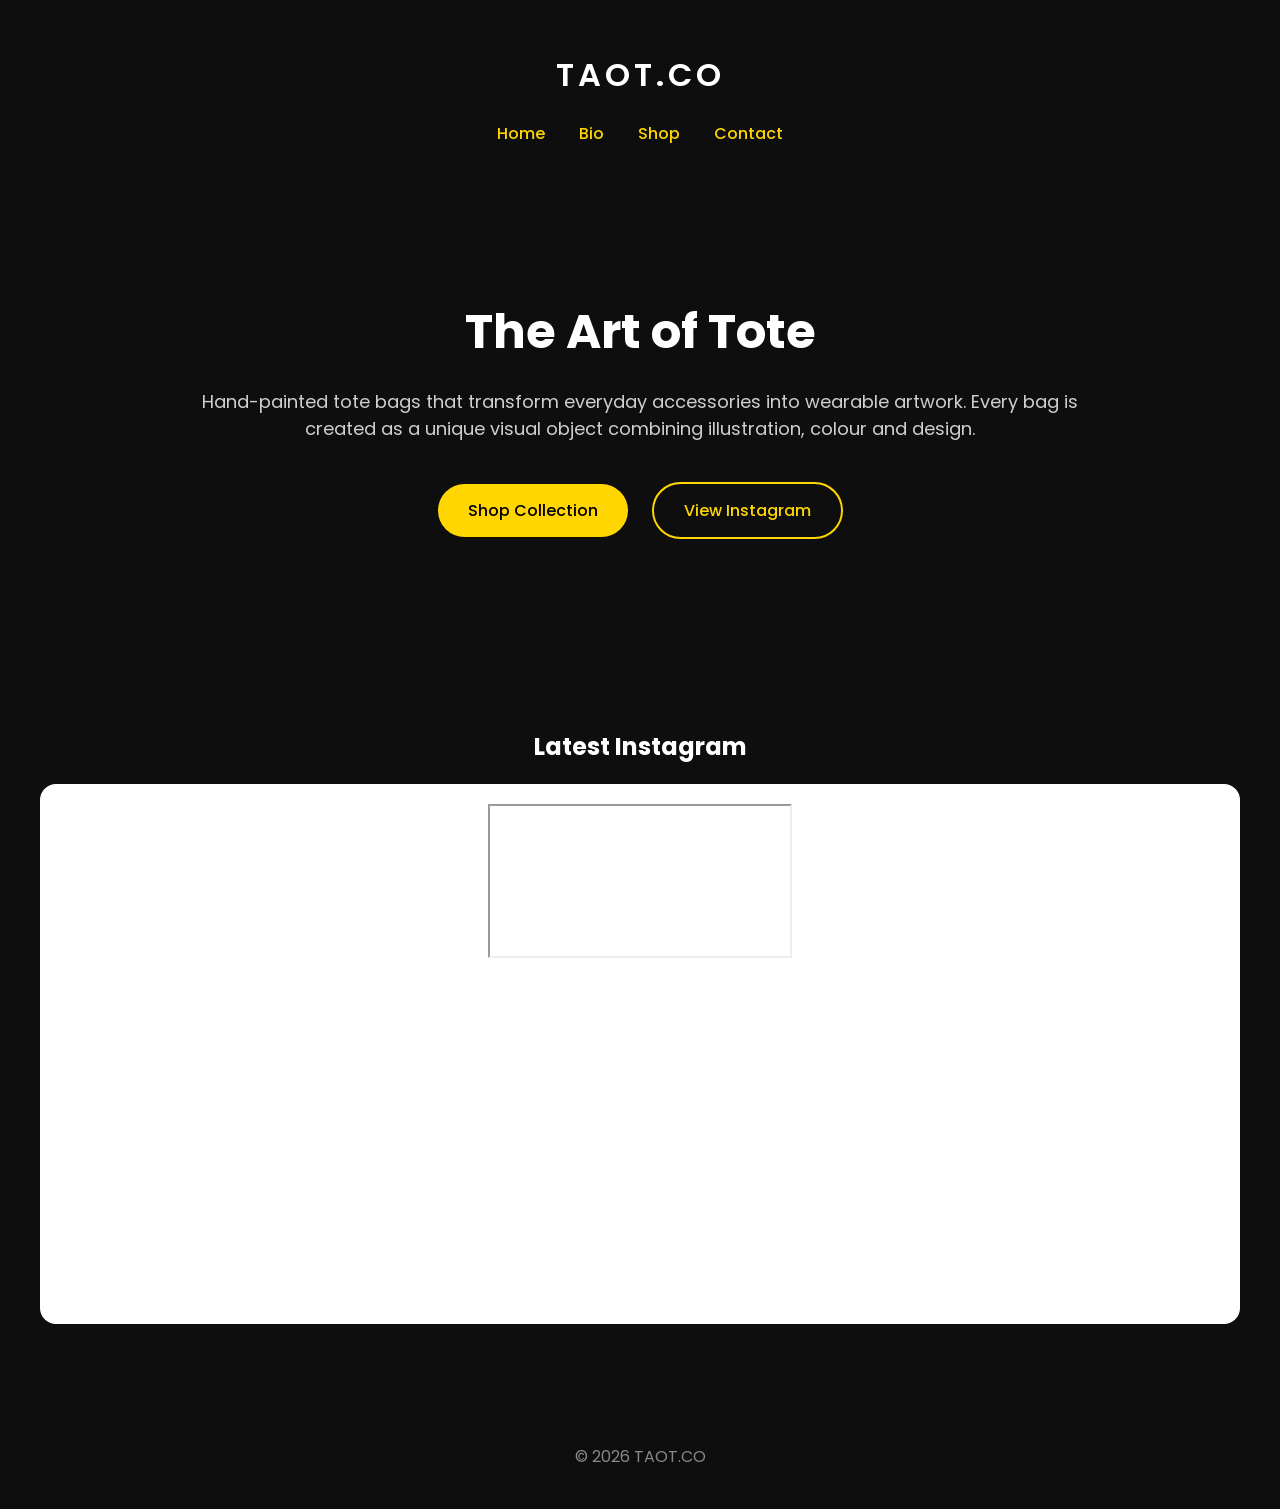
==== index.html @ 46427eec "Update index.html" ====
<!DOCTYPE html>
<html lang="en">
<head>

<meta charset="UTF-8">
<meta name="viewport" content="width=device-width, initial-scale=1.0">

<title>TAOT.CO</title>

<link rel="stylesheet" href="style.css">
<link href="https://fonts.googleapis.com/css2?family=Poppins:wght@300;400;600;700&display=swap" rel="stylesheet">

</head>

<body>

<header>

<h1>TAOT.CO</h1>

<nav>
<a href="index.html">Home</a>
<a href="bio.html">Bio</a>
<a href="shop.html">Shop</a>
<a href="contact.html">Contact</a>
</nav>

</header>


<section class="hero">

<h2>The Art of Tote</h2>

<p>
Hand-painted tote bags that transform everyday accessories into wearable artwork.
Every bag is created as a unique visual object combining illustration, colour and design.
</p>

<div class="buttons">

<a class="btn btn-primary" href="shop.html">
Shop Collection
</a>

<a class="btn btn-outline" href="https://instagram.com/taot.co" target="_blank">
View Instagram
</a>

</div>

</section>


<section class="instagram">

<h2>Latest Instagram</h2>

<div class="instagram-feed">

<iframe
src="https://emb.fouita.com/widget/0x3f96d3/ftmhnno5r"
title="Masonry Instagram Feed">
</iframe>

</div>

</section>


<footer>

© 2026 TAOT.CO

</footer>

</body>
</html>
---- style.css ----
body{
margin:0;
font-family:'Poppins',sans-serif;
background:#0e0e0e;
color:white;
text-align:center;
}

header{
padding:30px 20px;
}

header h1{
letter-spacing:4px;
font-weight:600;
}

nav{
margin-top:10px;
}

nav a{
margin:0 15px;
text-decoration:none;
color:#ffd600;
font-weight:500;
}

.hero{
max-width:900px;
margin:auto;
padding:80px 20px;
}

.hero h2{
font-size:48px;
margin-bottom:20px;
}

.hero p{
font-size:18px;
color:#cfcfcf;
}

.buttons{
margin-top:30px;
}

.btn{
display:inline-block;
padding:14px 30px;
margin:10px;
border-radius:30px;
font-weight:500;
text-decoration:none;
}

.btn-primary{
background:#ffd600;
color:black;
}

.btn-outline{
border:2px solid #ffd600;
color:#ffd600;
}

.instagram{
max-width:1200px;
margin:auto;
padding:80px 20px;
}

.instagram-feed{
background:white;
padding:20px;
border-radius:16px;
min-height:500px;
}

footer{
padding:40px;
color:#888;
}
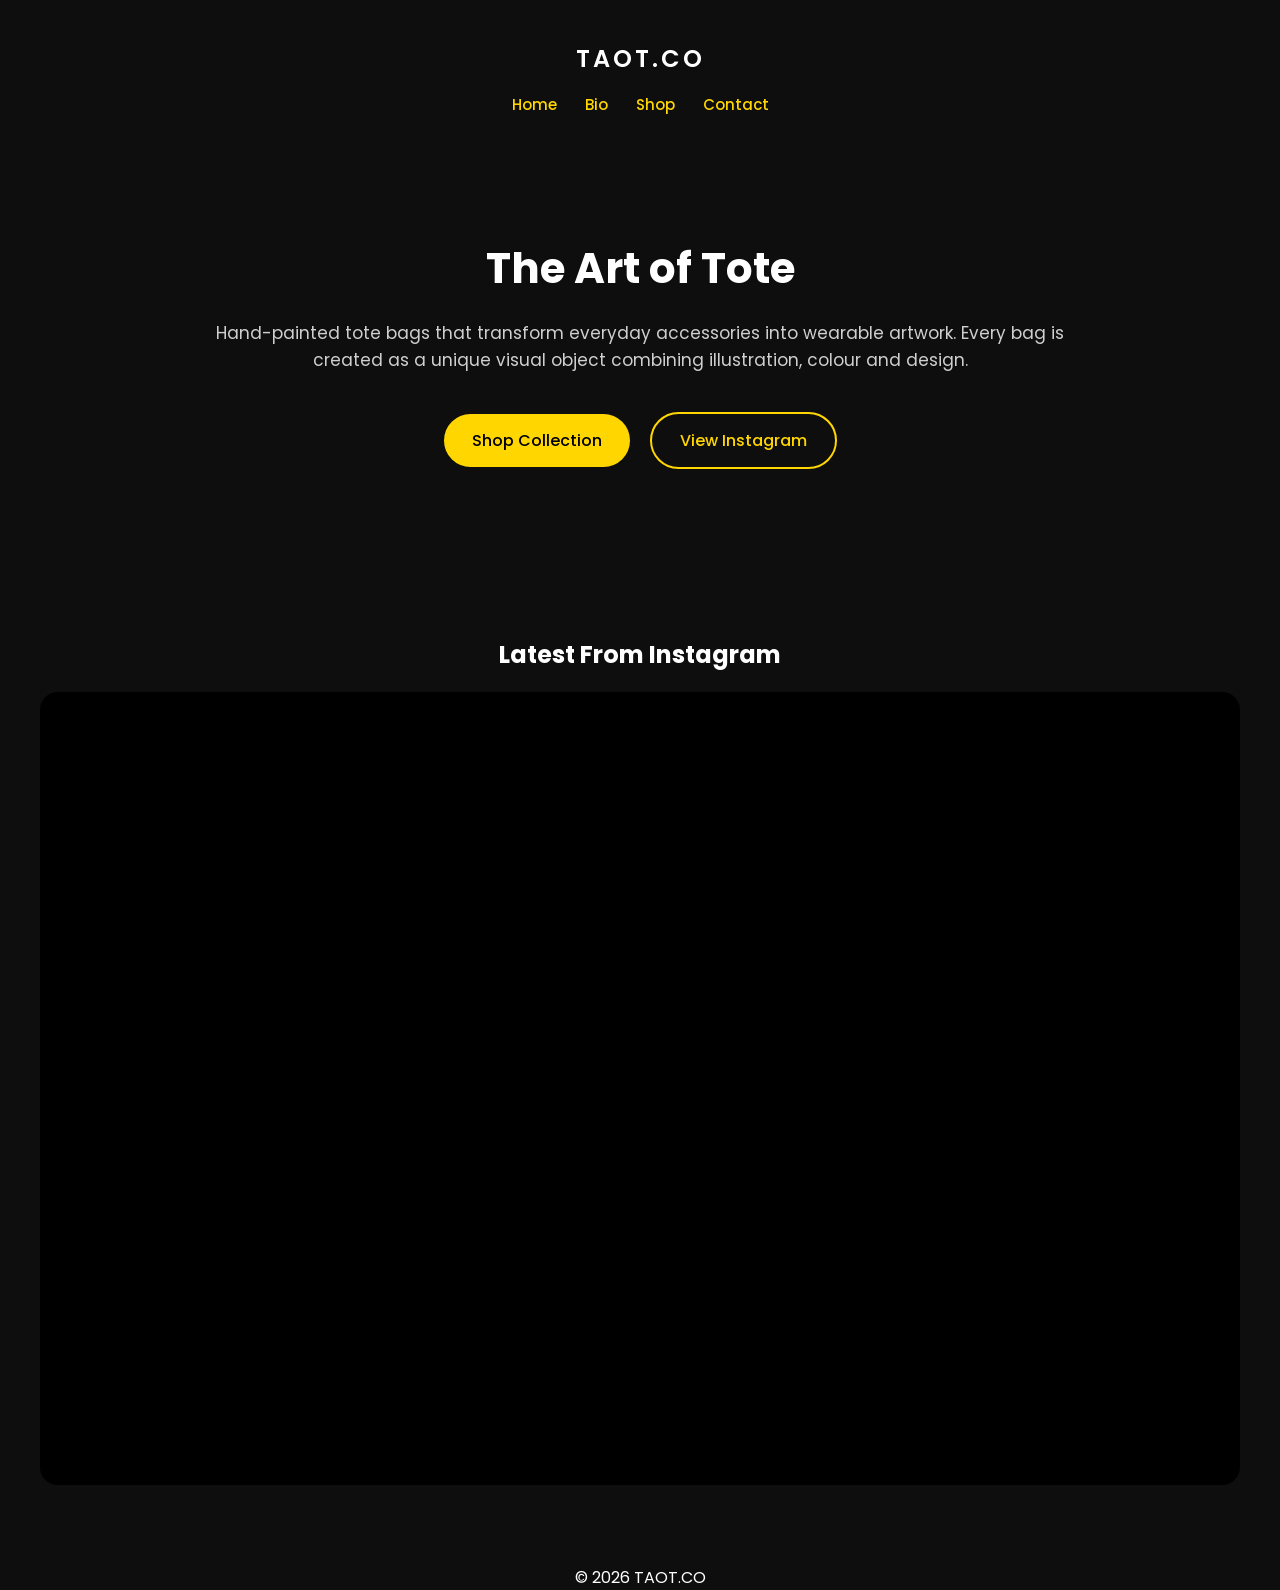
==== commit 50832dec: "Update index.html" ====
--- a/index.html
+++ b/index.html
@@ -54,7 +54,7 @@
 
 <section class="instagram">
 
-<h2>Latest Instagram</h2>
+<h2>Latest From Instagram</h2>
 
 <div class="instagram-feed">
 
--- a/style.css
+++ b/style.css
@@ -7,12 +7,13 @@
 }
 
 header{
-padding:30px 20px;
+padding:25px 15px;
 }
 
 header h1{
-letter-spacing:4px;
+letter-spacing:3px;
 font-weight:600;
+font-size:24px;
 }
 
 nav{
@@ -20,26 +21,28 @@
 }
 
 nav a{
-margin:0 15px;
+margin:0 12px;
 text-decoration:none;
 color:#ffd600;
 font-weight:500;
+font-size:15px;
 }
 
 .hero{
 max-width:900px;
 margin:auto;
-padding:80px 20px;
+padding:60px 20px;
 }
 
 .hero h2{
-font-size:48px;
+font-size:42px;
 margin-bottom:20px;
 }
 
 .hero p{
-font-size:18px;
+font-size:17px;
 color:#cfcfcf;
+line-height:1.6;
 }
 
 .buttons{
@@ -48,8 +51,8 @@
 
 .btn{
 display:inline-block;
-padding:14px 30px;
-margin:10px;
+padding:14px 28px;
+margin:8px;
 border-radius:30px;
 font-weight:500;
 text-decoration:none;
@@ -72,13 +75,34 @@
 }
 
 .instagram-feed{
-background:white;
-padding:20px;
-border-radius:16px;
-min-height:500px;
+background:#000000;
+padding:18px;
+border-radius:18px;
 }
 
-footer{
-padding:40px;
-color:#888;
+.instagram-feed iframe{
+width:100%;
+height:750px;
+border:0;
+border-radius:12px;
+background:#000;
 }
+
+/* Mobile */
+
+@media (max-width:768px){
+
+.instagram{
+padding:50px 15px;
+}
+
+.instagram-feed{
+padding:12px;
+border-radius:16px;
+}
+
+.instagram-feed iframe{
+height:900px;
+}
+
+}
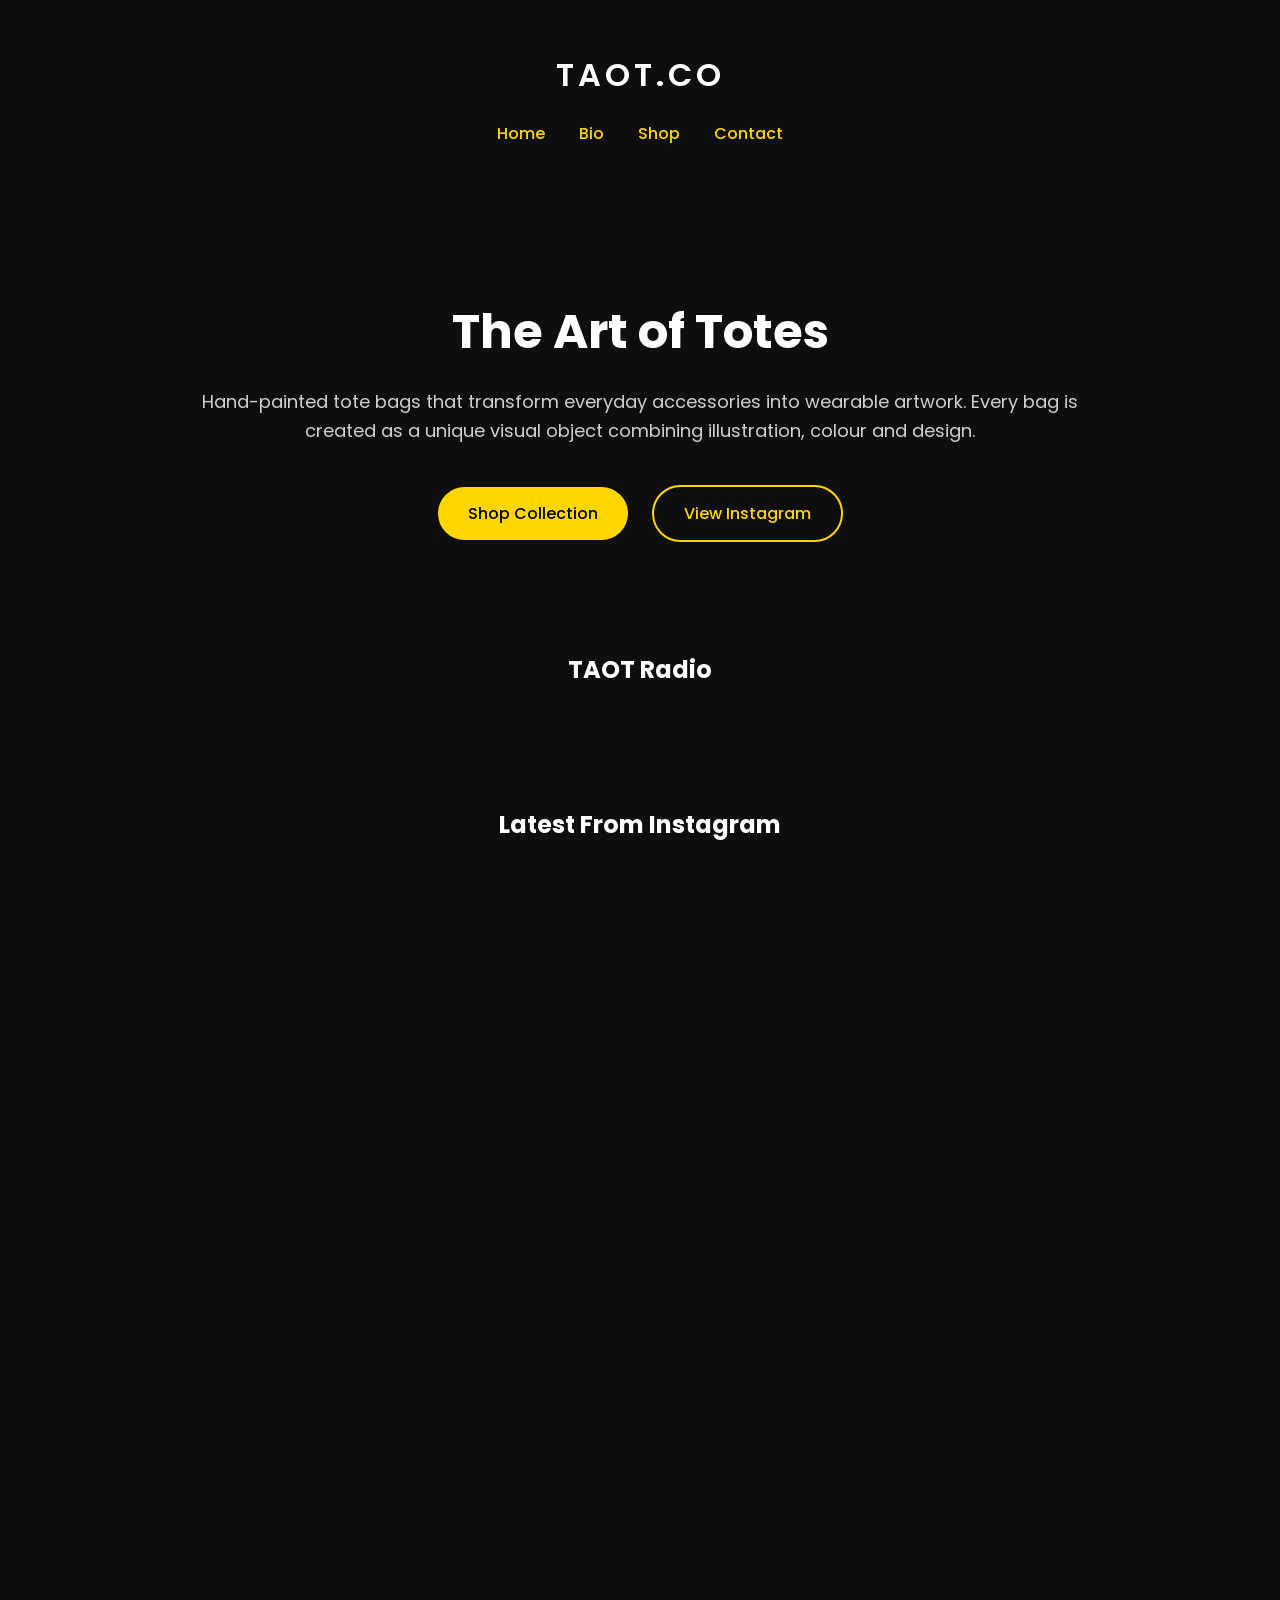
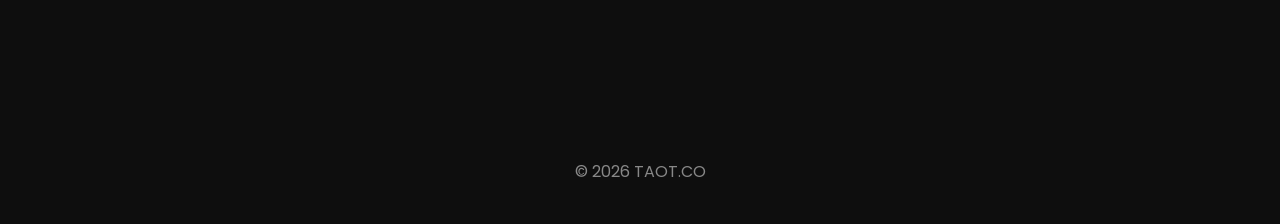
==== commit 27898259: "Update index.html" ====
--- a/index.html
+++ b/index.html
@@ -1,10 +1,9 @@
 <!DOCTYPE html>
 <html lang="en">
+
 <head>
-
 <meta charset="UTF-8">
 <meta name="viewport" content="width=device-width, initial-scale=1.0">
-
 <title>TAOT.CO</title>
 
 <link rel="stylesheet" href="style.css">
@@ -30,7 +29,7 @@
 
 <section class="hero">
 
-<h2>The Art of Tote</h2>
+<h2>The Art of Totes</h2>
 
 <p>
 Hand-painted tote bags that transform everyday accessories into wearable artwork.
@@ -48,6 +47,15 @@
 </a>
 
 </div>
+
+</section>
+
+
+<section class="music">
+
+<h2>TAOT Radio</h2>
+
+<div class="elfsight-app-75bece53-fb9c-4ee0-b0f0-0dcc334ee973" data-elfsight-app-lazy></div>
 
 </section>
 
@@ -74,5 +82,8 @@
 
 </footer>
 
+
+<script src="https://elfsightcdn.com/platform.js" async></script>
+
 </body>
 </html>
--- a/style.css
+++ b/style.css
@@ -1,3 +1,5 @@
+/* GLOBAL */
+
 body{
 margin:0;
 font-family:'Poppins',sans-serif;
@@ -7,13 +9,12 @@
 }
 
 header{
-padding:25px 15px;
+padding:30px 20px;
 }
 
 header h1{
-letter-spacing:3px;
+letter-spacing:4px;
 font-weight:600;
-font-size:24px;
 }
 
 nav{
@@ -21,26 +22,28 @@
 }
 
 nav a{
-margin:0 12px;
+margin:0 15px;
 text-decoration:none;
 color:#ffd600;
 font-weight:500;
-font-size:15px;
-}
+}
+
+
+/* HERO */
 
 .hero{
 max-width:900px;
 margin:auto;
-padding:60px 20px;
+padding:80px 20px;
 }
 
 .hero h2{
-font-size:42px;
+font-size:48px;
 margin-bottom:20px;
 }
 
 .hero p{
-font-size:17px;
+font-size:18px;
 color:#cfcfcf;
 line-height:1.6;
 }
@@ -51,8 +54,8 @@
 
 .btn{
 display:inline-block;
-padding:14px 28px;
-margin:8px;
+padding:14px 30px;
+margin:10px;
 border-radius:30px;
 font-weight:500;
 text-decoration:none;
@@ -68,6 +71,9 @@
 color:#ffd600;
 }
 
+
+/* INSTAGRAM */
+
 .instagram{
 max-width:1200px;
 margin:auto;
@@ -75,34 +81,141 @@
 }
 
 .instagram-feed{
-background:#000000;
-padding:18px;
-border-radius:18px;
+background:transparent;
+padding:10px;
 }
 
 .instagram-feed iframe{
 width:100%;
 height:750px;
 border:0;
-border-radius:12px;
-background:#000;
-}
-
-/* Mobile */
+}
+
+
+/* SHOP */
+
+.shop{
+max-width:1200px;
+margin:auto;
+padding:80px 20px;
+}
+
+.shop iframe{
+width:100%;
+height:900px;
+border:0;
+}
+
+
+/* BIO PAGE */
+
+.bio{
+max-width:850px;
+margin:auto;
+padding:100px 20px;
+line-height:1.8;
+}
+
+.bio h2{
+font-size:42px;
+margin-bottom:30px;
+}
+
+.bio h3{
+font-size:28px;
+margin-top:50px;
+margin-bottom:20px;
+}
+
+.bio p{
+font-size:18px;
+color:#d0d0d0;
+margin-bottom:28px;
+}
+
+.bio-links{
+margin-top:40px;
+}
+
+.bio-links a{
+display:inline-block;
+margin:10px;
+padding:12px 26px;
+border-radius:30px;
+border:2px solid #ffd600;
+color:#ffd600;
+text-decoration:none;
+}
+
+.bio-links a:hover{
+background:#ffd600;
+color:black;
+}
+
+
+/* CONTACT */
+
+.contact{
+max-width:700px;
+margin:auto;
+padding:100px 20px;
+}
+
+.contact h2{
+font-size:40px;
+margin-bottom:30px;
+}
+
+.contact-buttons{
+margin-top:30px;
+}
+
+.contact-buttons a{
+display:inline-block;
+margin:10px;
+padding:14px 30px;
+border-radius:30px;
+border:2px solid #ffd600;
+color:#ffd600;
+text-decoration:none;
+}
+
+.contact-buttons a:hover{
+background:#ffd600;
+color:black;
+}
+
+
+/* FOOTER */
+
+footer{
+padding:40px;
+color:#888;
+}
+
+
+/* MOBILE */
 
 @media (max-width:768px){
 
-.instagram{
-padding:50px 15px;
-}
-
-.instagram-feed{
-padding:12px;
-border-radius:16px;
+.hero h2{
+font-size:34px;
+}
+
+.hero p{
+font-size:16px;
 }
 
 .instagram-feed iframe{
 height:900px;
 }
 
-}
+.shop iframe{
+height:1100px;
+}
+
+nav a{
+margin:0 8px;
+}
+
+}
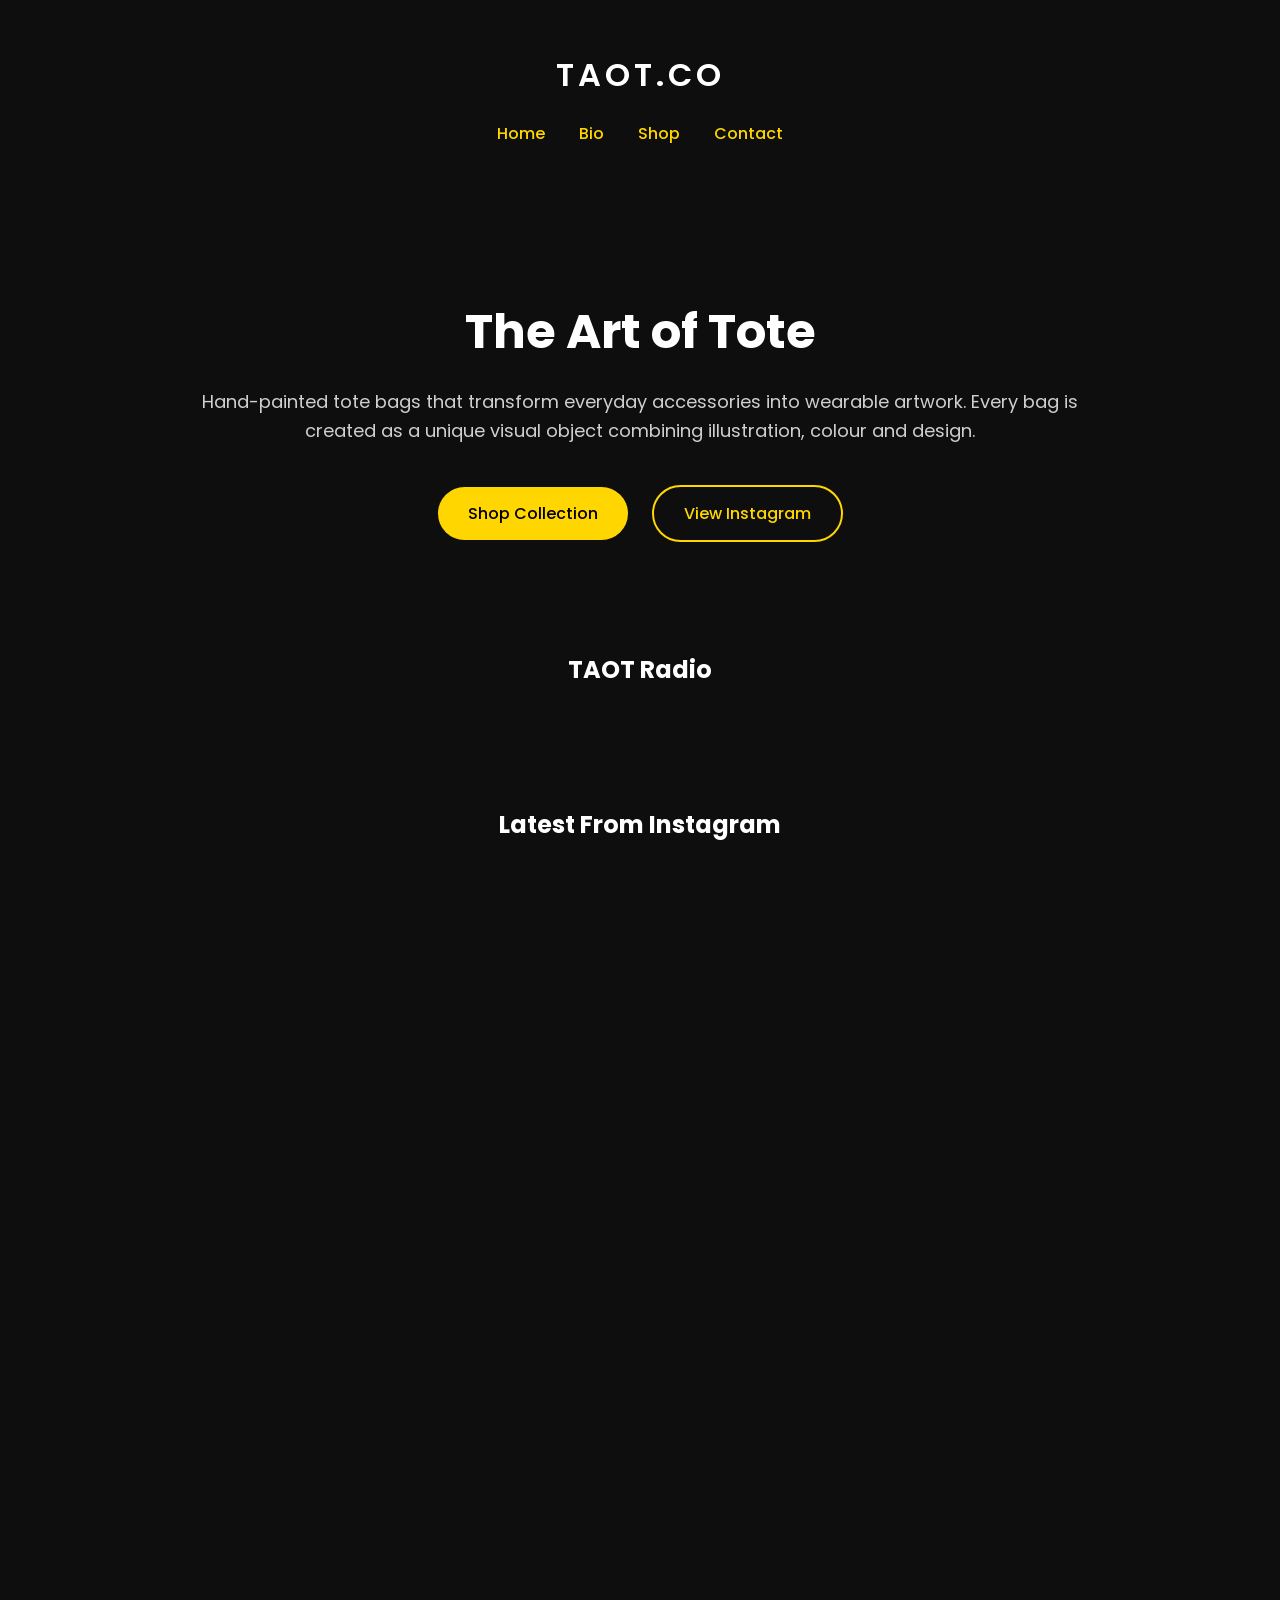
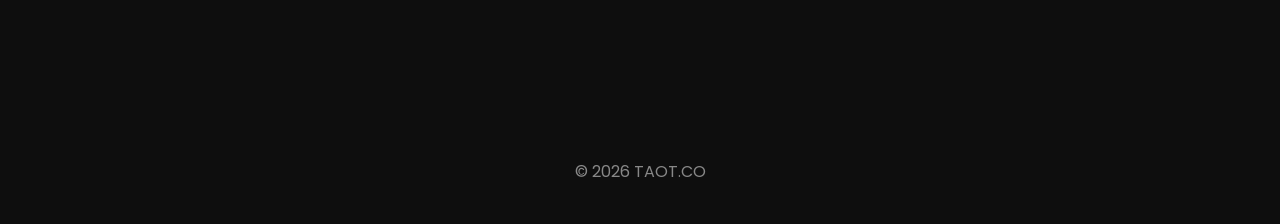
==== commit d0402786: "Update index.html" ====
--- a/index.html
+++ b/index.html
@@ -29,7 +29,7 @@
 
 <section class="hero">
 
-<h2>The Art of Totes</h2>
+<h2>The Art of Tote</h2>
 
 <p>
 Hand-painted tote bags that transform everyday accessories into wearable artwork.
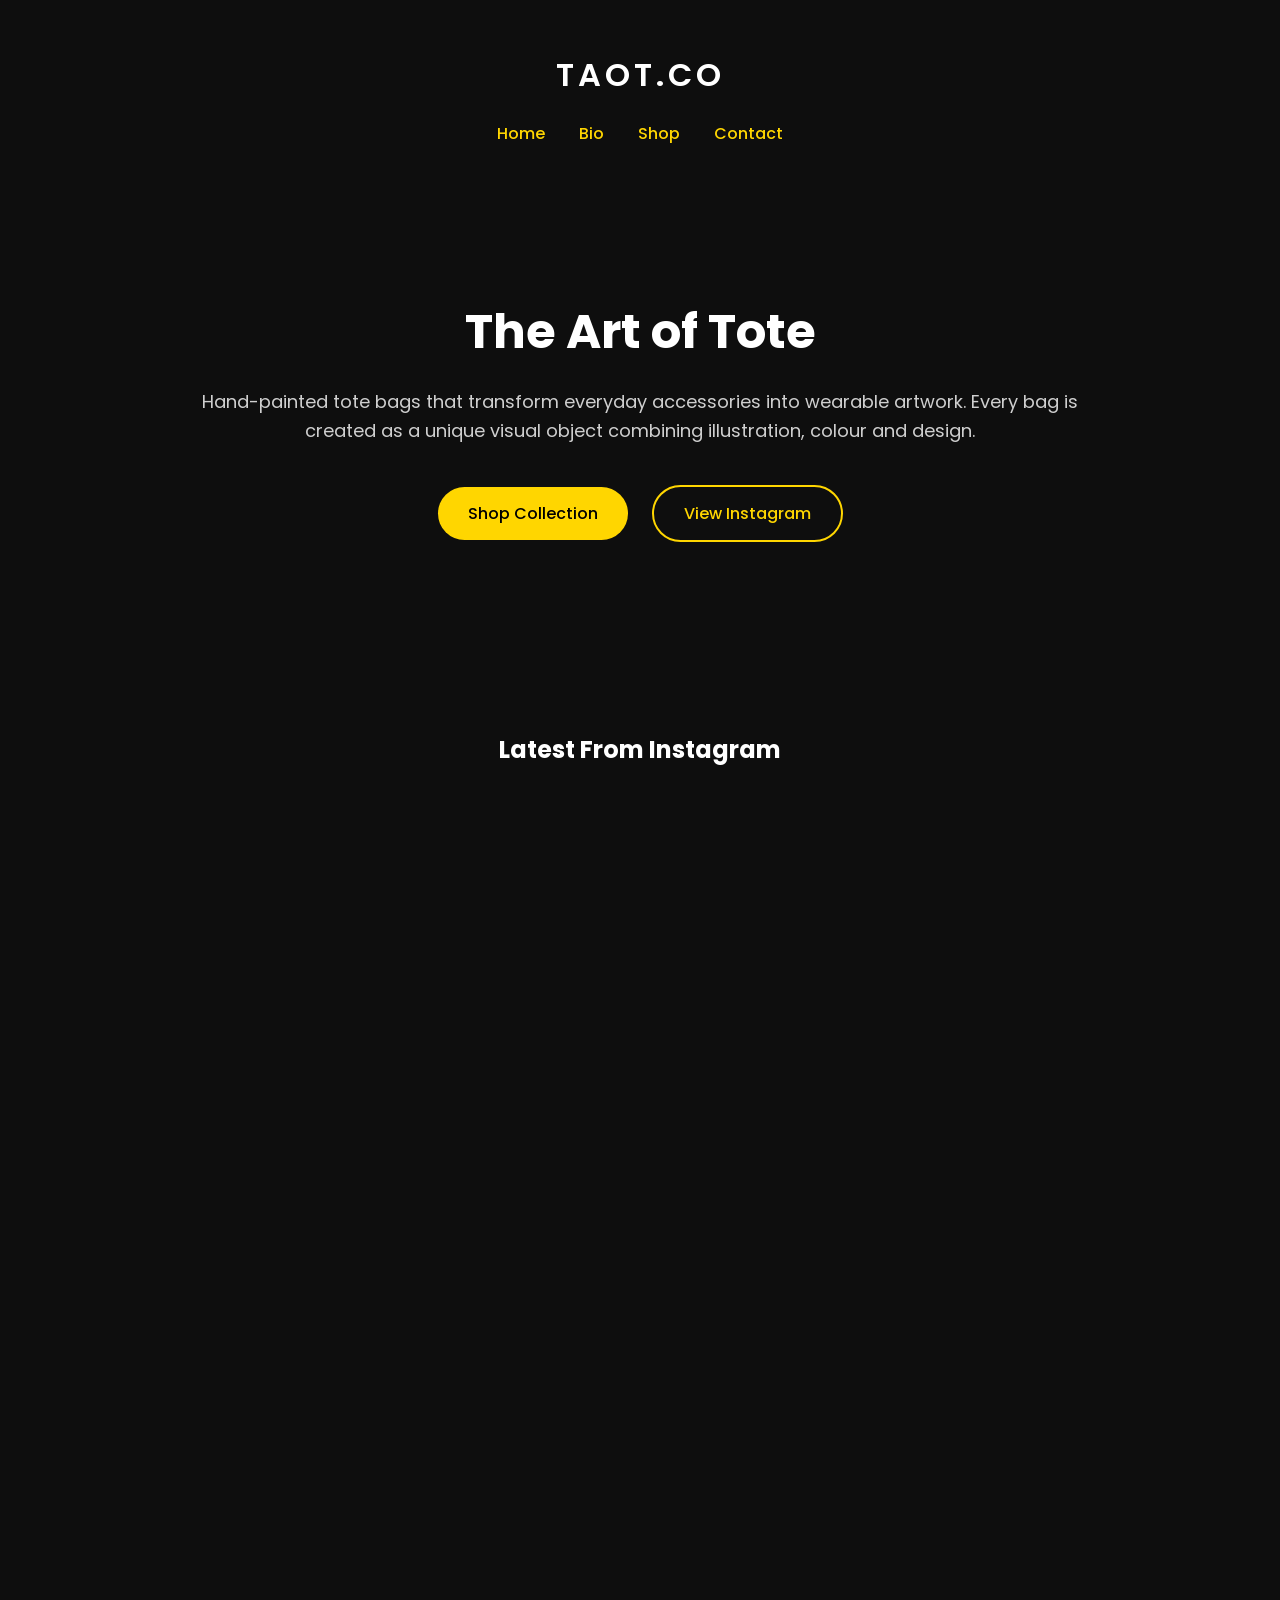
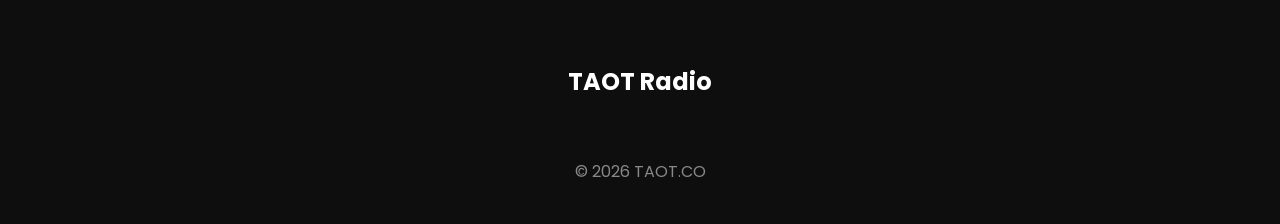
==== commit f1e67ca9: "Update index.html" ====
--- a/index.html
+++ b/index.html
@@ -50,16 +50,6 @@
 
 </section>
 
-
-<section class="music">
-
-<h2>TAOT Radio</h2>
-
-<div class="elfsight-app-75bece53-fb9c-4ee0-b0f0-0dcc334ee973" data-elfsight-app-lazy></div>
-
-</section>
-
-
 <section class="instagram">
 
 <h2>Latest From Instagram</h2>
@@ -76,6 +66,15 @@
 </section>
 
 
+<section class="music">
+
+<h2>TAOT Radio</h2>
+
+<div class="elfsight-app-75bece53-fb9c-4ee0-b0f0-0dcc334ee973" data-elfsight-app-lazy></div>
+
+</section>
+
+
 <footer>
 
 © 2026 TAOT.CO
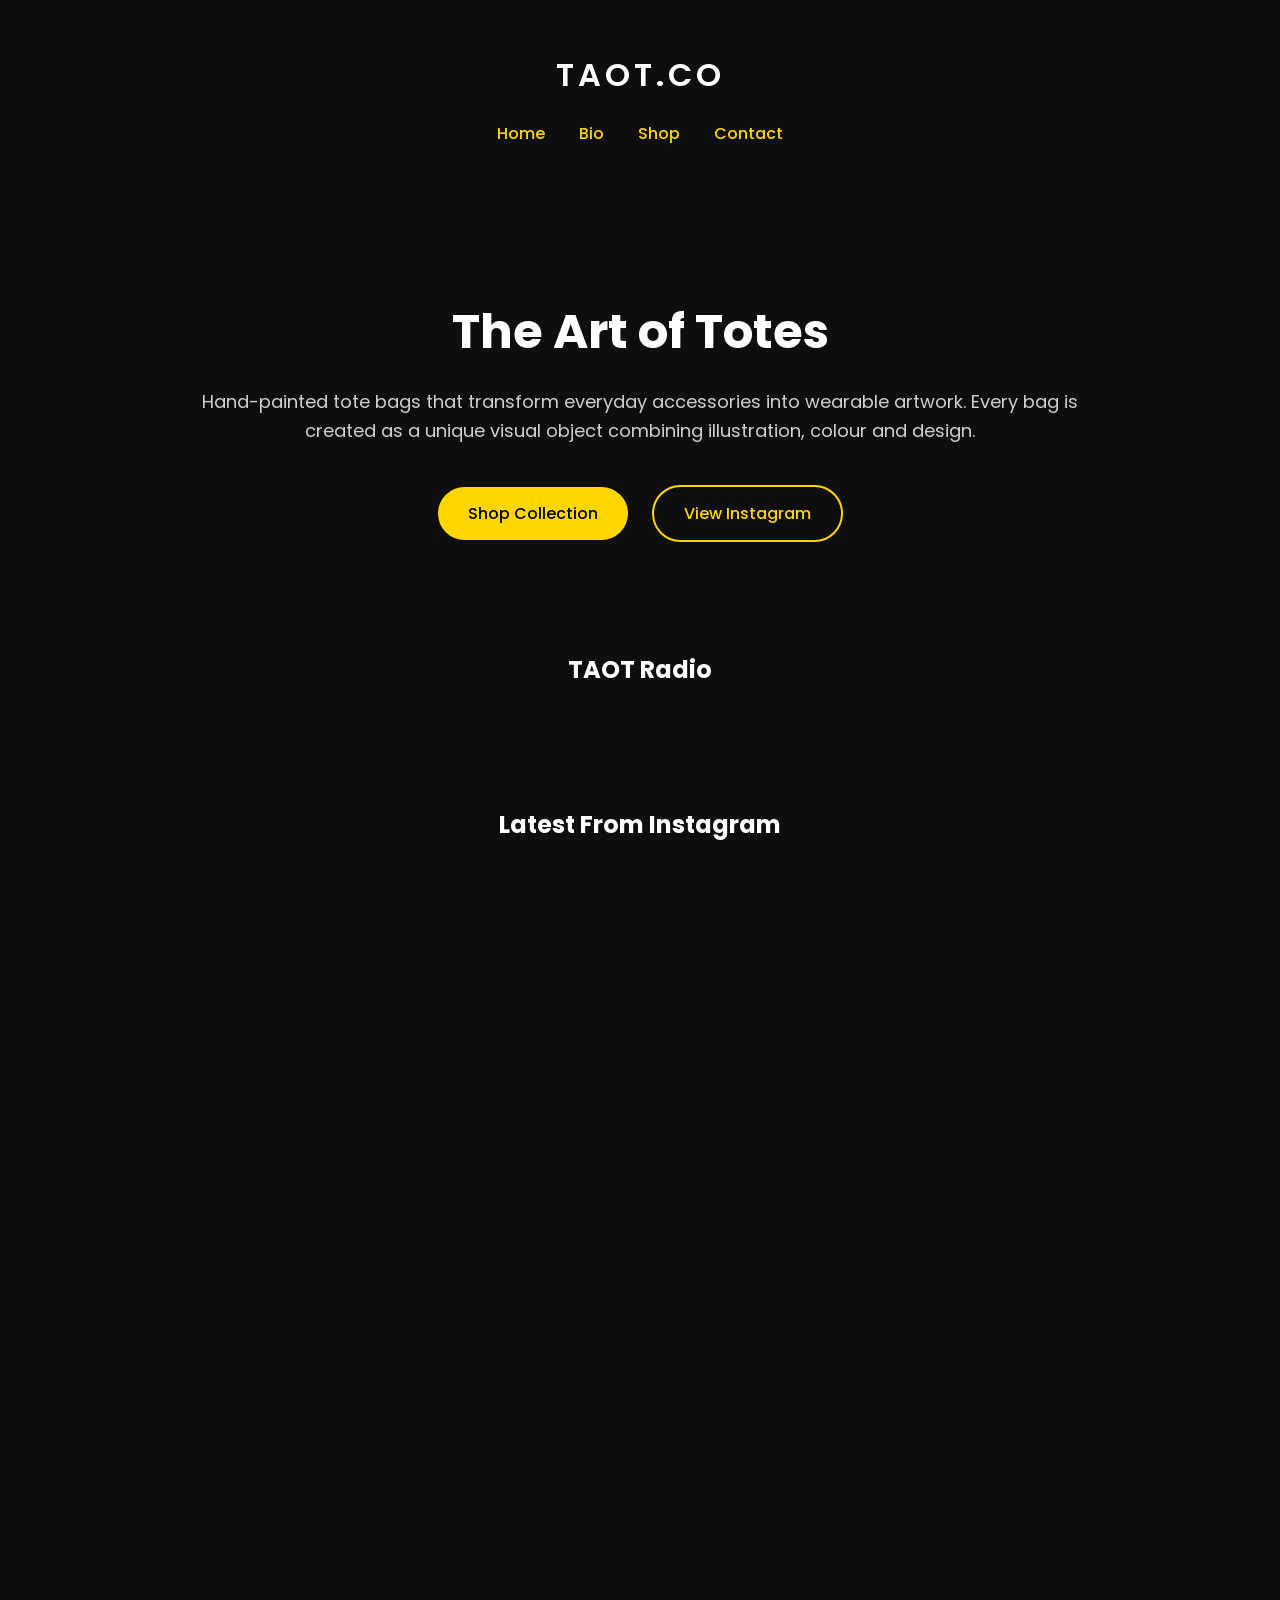
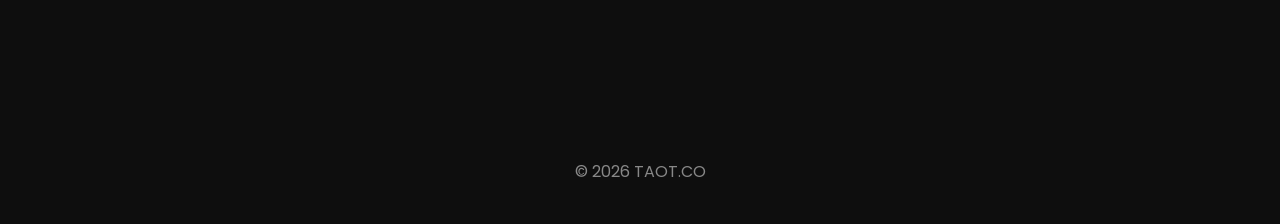
==== commit eb56f897: "Update index.html" ====
--- a/index.html
+++ b/index.html
@@ -29,7 +29,7 @@
 
 <section class="hero">
 
-<h2>The Art of Tote</h2>
+<h2>The Art of Totes</h2>
 
 <p>
 Hand-painted tote bags that transform everyday accessories into wearable artwork.
@@ -50,6 +50,16 @@
 
 </section>
 
+
+<section class="music">
+
+<h2>TAOT Radio</h2>
+
+<div class="elfsight-app-75bece53-fb9c-4ee0-b0f0-0dcc334ee973" data-elfsight-app-lazy></div>
+
+</section>
+
+
 <section class="instagram">
 
 <h2>Latest From Instagram</h2>
@@ -66,15 +76,6 @@
 </section>
 
 
-<section class="music">
-
-<h2>TAOT Radio</h2>
-
-<div class="elfsight-app-75bece53-fb9c-4ee0-b0f0-0dcc334ee973" data-elfsight-app-lazy></div>
-
-</section>
-
-
 <footer>
 
 © 2026 TAOT.CO
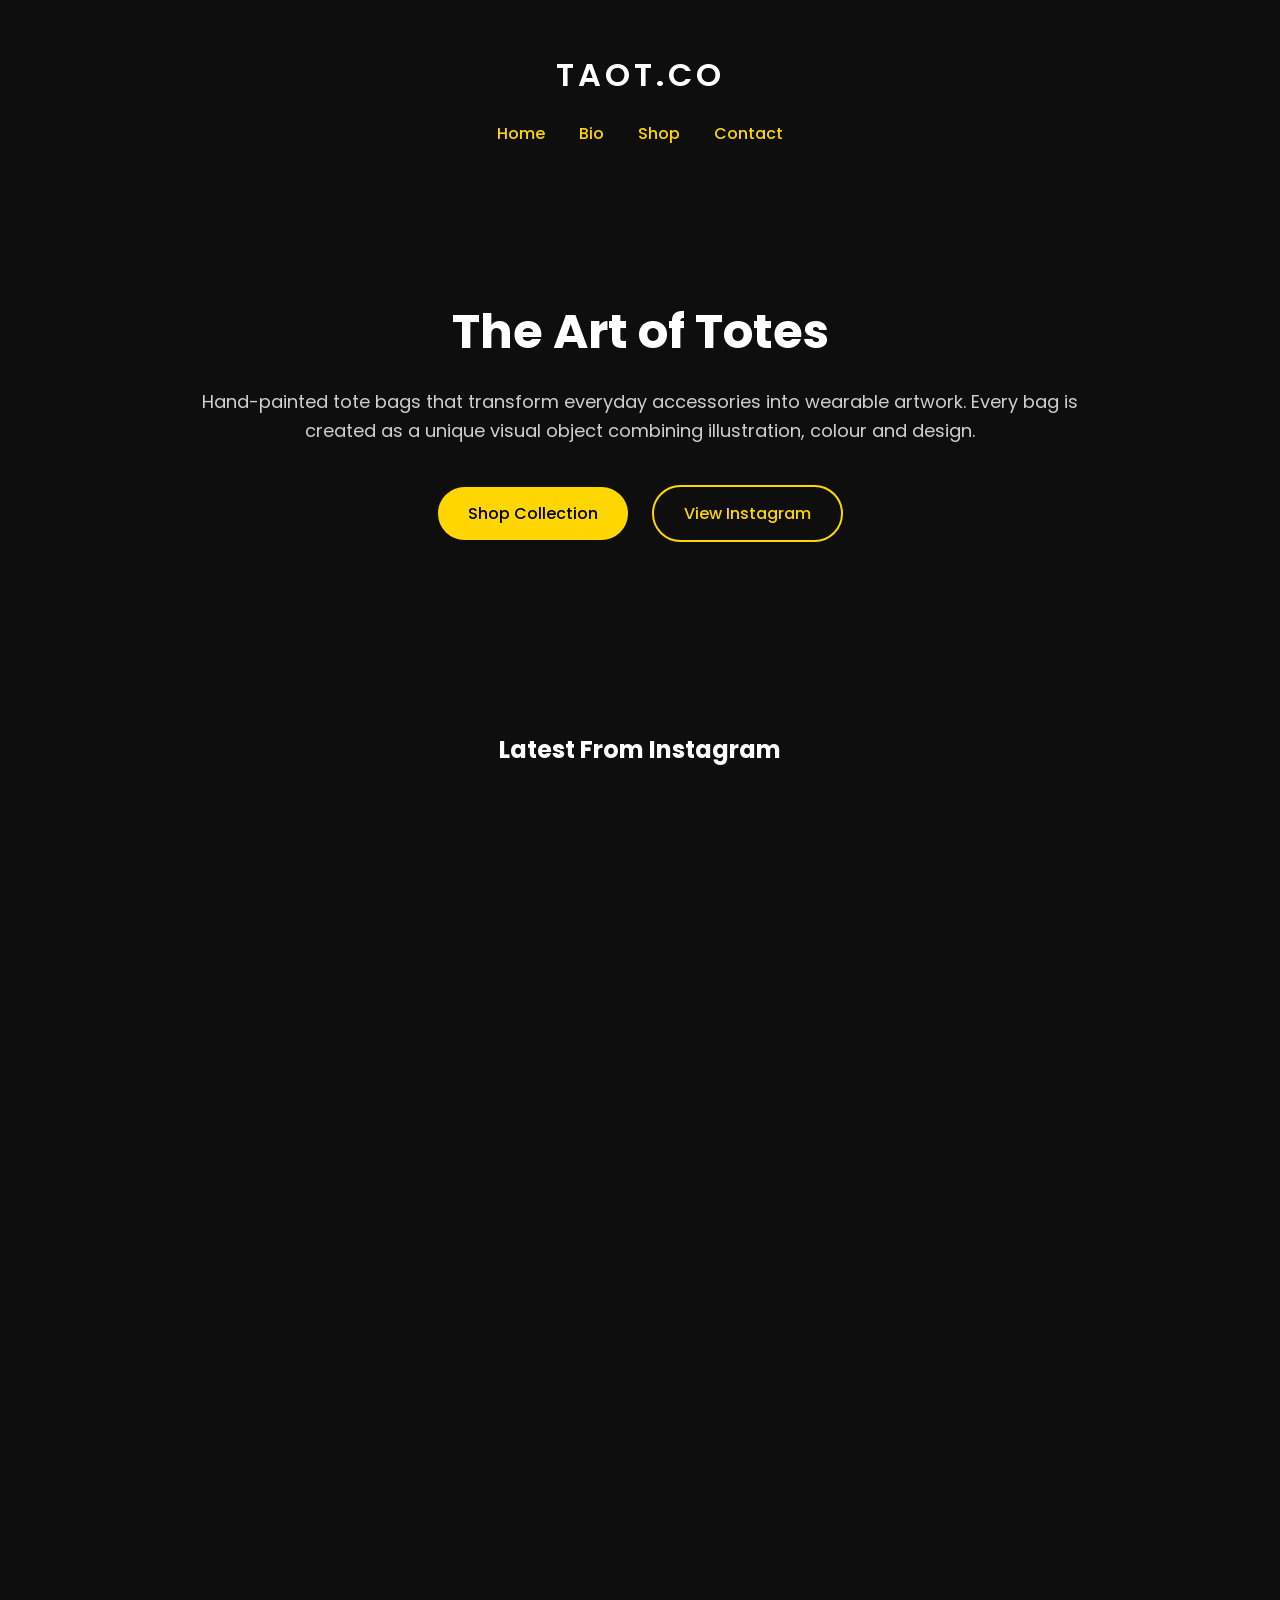
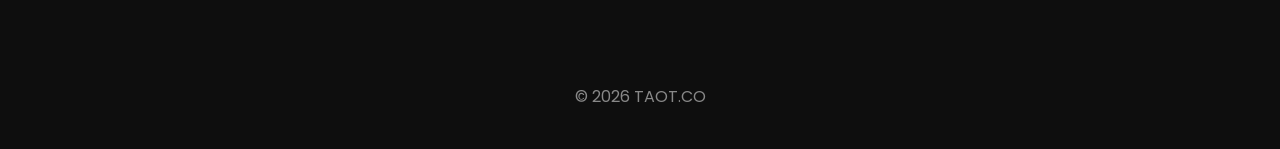
==== commit fccd7443: "Update index.html" ====
--- a/index.html
+++ b/index.html
@@ -53,7 +53,7 @@
 
 <section class="music">
 
-<h2>TAOT Radio</h2>
+
 
 <div class="elfsight-app-75bece53-fb9c-4ee0-b0f0-0dcc334ee973" data-elfsight-app-lazy></div>
 
